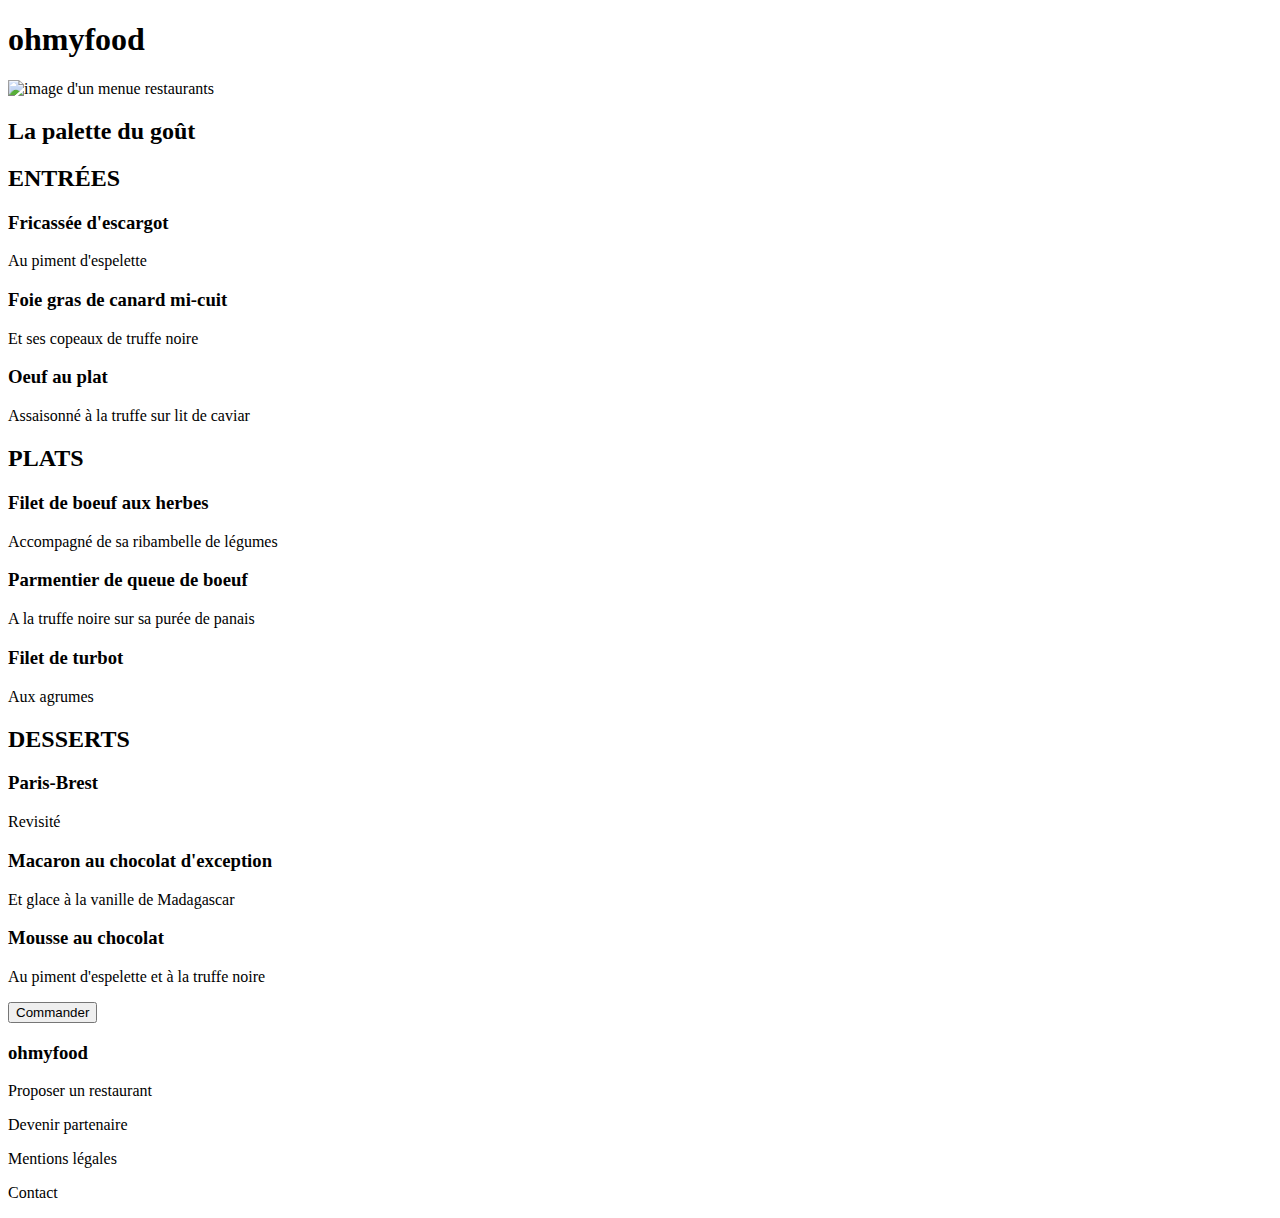
==== menu1.html @ 88846393 "page2" ====
<!DOCTYPE html>
<html lang="fr">
<head>
	<script src="https://kit.fontawesome.com/78eeed9376.js" crossorigin="anonymous"></script>	
  	<link rel="stylesheet" type="text/css" href="style_global.css">
	<link rel="stylesheet" type="text/css" href="mediaGlobal.css">
	<meta charset="utf-8">
	<meta name="viewport" content="width=device-width, initial-scale=1">
	<title>Menu-La palette du goût</title>
</head>
<body>
	<header>
    	<a href="index.html" title="Retour la page d'accueil">
      		<i class="fas fa-arrow-left"></i></a>
   		<h1>ohmyfood</h1>
	</header>
	<section>
        <img src="images/restaurants/jay-wennington-N_Y88TWmGwA-unsplash.jpg" alt="image d'un menue restaurants">  
	    <div id="ToutLesMenus">
			<div class="titre-page">
          	   	<h2>La palette du goût</h2>
            </div>
 			<div id="background-les-menus">
				<div id="bloc-categorie-menu">
					<div class="categorie-menu">
        				<h2>ENTRÉES</h2>
        					<div class="element-menu">
        	      				<h3>Fricassée d'escargot</h3>             
        	      				<p data-count="25€">Au piment d'espelette</p>   
                    		</div>
     	
        					<div class="element-menu">
        	      				<h3> Foie gras de canard mi-cuit</h3>             
        	      				<p data-count="35€">Et ses copeaux de truffe noire</p>                        
        					</div>
        	
        					<div class="element-menu">
        	      				<h3>Oeuf au plat</h3>
        	      				<p data-count="20€">Assaisonné à la truffe sur lit de caviar</p>                        
        					</div>
      				</div>

         			<div class="categorie-menu">
        				<h2>PLATS</h2>
        					<div class="element-menu">
        	        			<h3>Filet de boeuf aux herbes</h3>            
        	        			<p data-count="40€">Accompagné de sa ribambelle de légumes</p> 
        					</div>
      	
        					<div class="element-menu">
        	        			<h3> Parmentier de queue de boeuf</h3>              
        	        			<p data-count="35€">A la truffe noire sur sa purée de panais</p>       
        					</div>
      	
        					<div class="element-menu">
        	        			<h3>Filet de turbot</h3>
        	        			<p data-count="44€">Aux agrumes</p>            
        					</div>	
        			</div>

         			<div class="categorie-menu">
        				<h2>DESSERTS</h2>

        				<div class="element-menu">
        	        		<h3>Paris-Brest</h3>             
        	        		<p data-count="18€">Revisité</p>              
        				</div>
    	
        				<div class="element-menu">
        	        		<h3> Macaron au chocolat d'exception</h3>
        	        		<p data-count="22€">Et glace à la vanille de Madagascar</p>       
        				</div>
      	
        				<div class="element-menu">
        	         		<h3>Mousse au chocolat</h3>
        	         		<p data-count="23€">Au piment d'espelette et à la truffe noire</p>          
        					</div>	
        				</div>
     				</div>
       			<button type="submit">Commander</button> 
   			</div> 
   		</div>   
	</section> 

  	<footer>
  		<div id="container-footer">
  	 		<h3>ohmyfood</h3>
  	    	<div id="bloc-footer">
  	        	<div class="element-footer">
  	          		<i class="fas fa-utensils"></i>
  	          		<p>Proposer un restaurant</p> 
  	    		</div>

  	       		<div class="element-footer">
  	  	    		<i class="fas fa-hands-helping"></i>
  	  	    		<p>Devenir partenaire</p> 
  	       		</div>

  	       		<div class="element-footer">
					<p>Mentions légales</p> </div>

  	       		<div class="element-footer">
				 	<p>Contact</p> </div>
        	</div>
		</div>
  	</footer>
  
</body>
</html>
---- mediaGlobal.css ----
@media screen and (max-width: 1265px )
{
	header
	{
		width: 100%;
	}
	section
	{
		width: 100%;
	}
	.titre-page
	{
        width: 100%;
	}
	#bloc-categorie-menu
	{
		display: block;
	}
	.categorie-menu
	{
		width: auto;
		margin-bottom: 40px;
	}
	
 }
	

@media screen and (max-width: 600px )
{
	body h1
	{
		margin-bottom: 0px;
	}
	section img
	{
		height: 400px;
		margin-top: 0px;
		border-radius: 0px;
	}
	.titre-page h2
	{ 
		font-size: 2em;

	}
	#bloc-footer
	{
		flex-direction: column;	
	}
	.element-footer
	{
		display: flex;
		padding: 10px;
		}
	

}
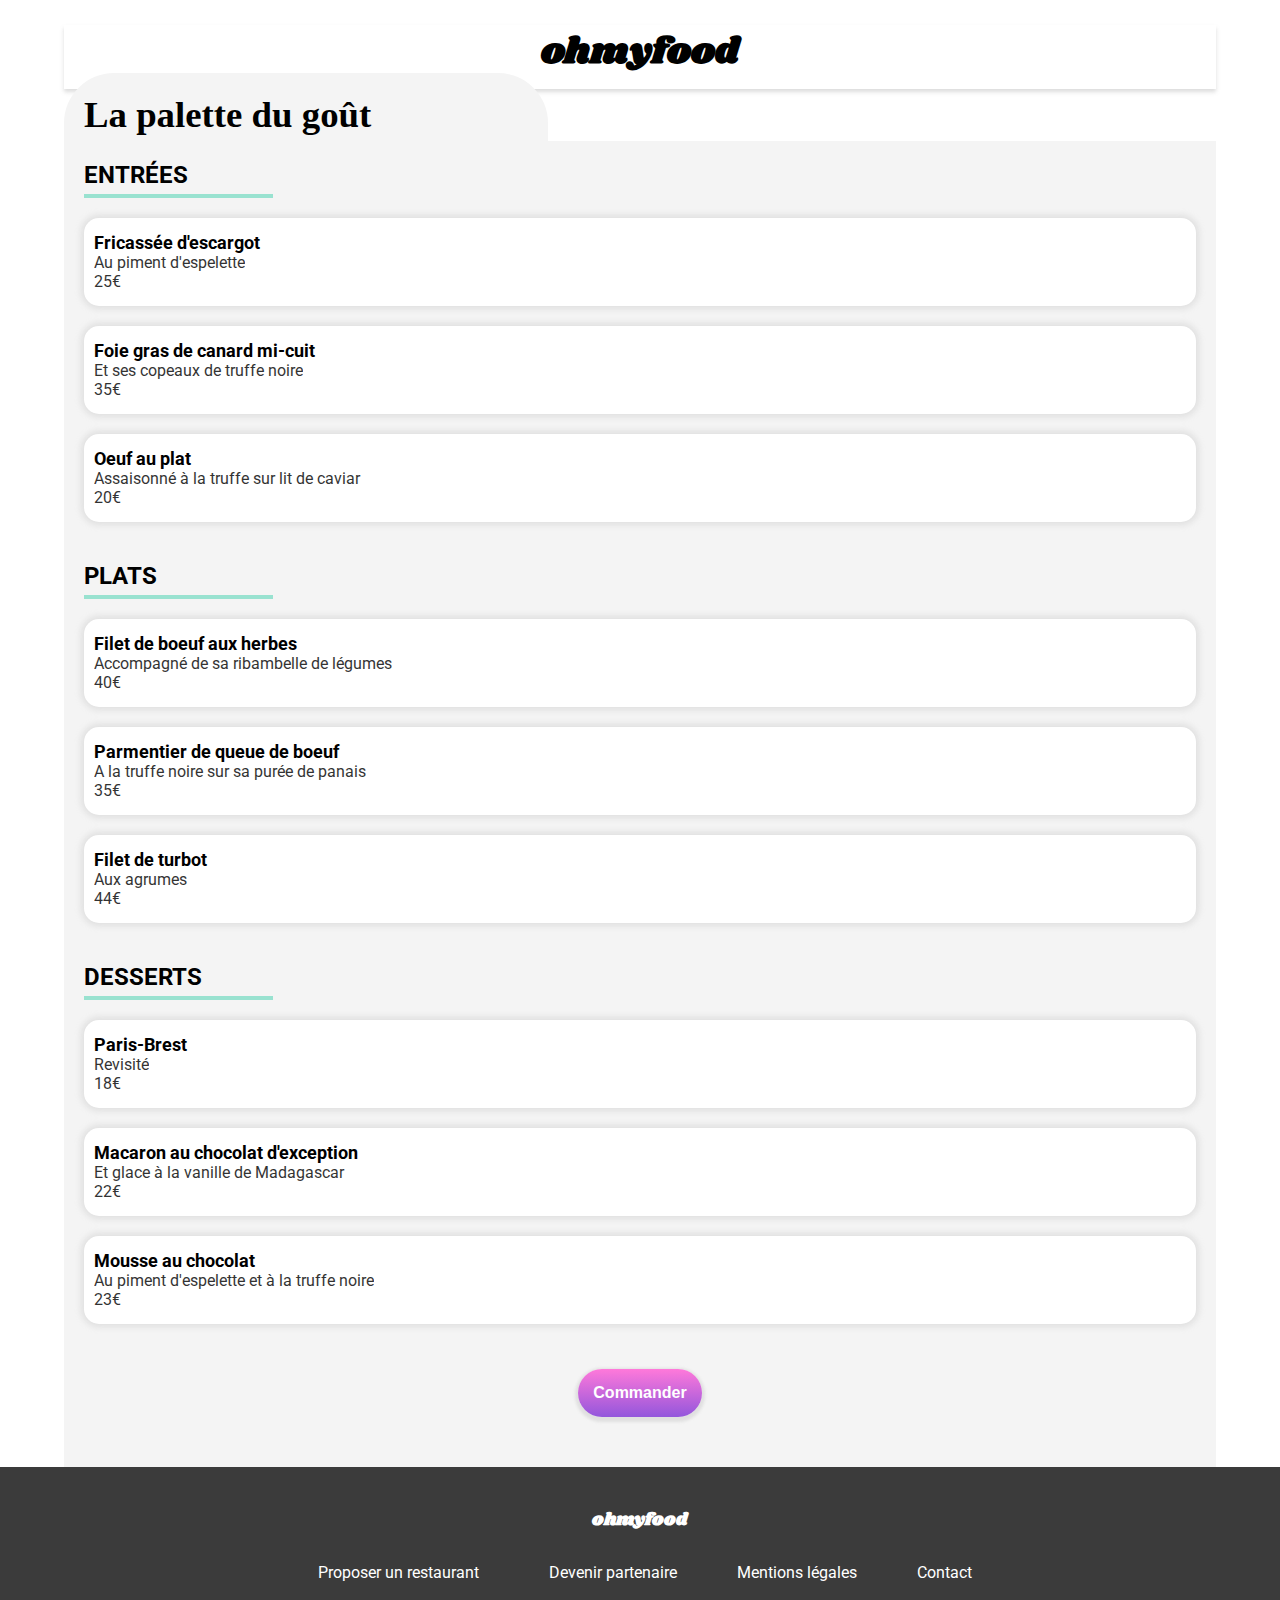
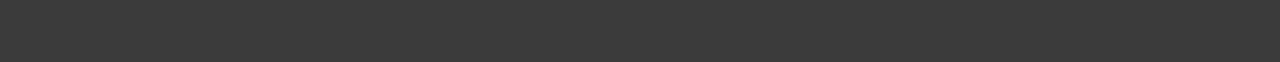
==== commit e72edded: "ajout des pages" ====
--- a/menu1.html
+++ b/menu1.html
@@ -19,6 +19,10 @@
 	    <div id="ToutLesMenus">
 			<div class="titre-page">
           	   	<h2>La palette du goût</h2>
+				<div class="iconEffet">
+					<i class="fas fa-heart fa-2x"></i>   <!-- coeur rempli-->
+					<i class="far fa-heart fa-2x"></i>  <!-- coeur vide-->
+				</div>  
             </div>
  			<div id="background-les-menus">
 				<div id="bloc-categorie-menu">
@@ -26,35 +30,41 @@
         				<h2>ENTRÉES</h2>
         					<div class="element-menu">
         	      				<h3>Fricassée d'escargot</h3>             
-        	      				<p data-count="25€">Au piment d'espelette</p>   
+        	      				<p>Au piment d'espelette</p>  
+								  <p>25€</p> 
                     		</div>
      	
         					<div class="element-menu">
         	      				<h3> Foie gras de canard mi-cuit</h3>             
-        	      				<p data-count="35€">Et ses copeaux de truffe noire</p>                        
+        	      				<p>Et ses copeaux de truffe noire</p> 
+								  <p>35€</p>                       
         					</div>
         	
         					<div class="element-menu">
         	      				<h3>Oeuf au plat</h3>
-        	      				<p data-count="20€">Assaisonné à la truffe sur lit de caviar</p>                        
-        					</div>
+        	      				<p>Assaisonné à la truffe sur lit de caviar</p>                        
+								  <p>20€</p>
+							</div>
       				</div>
 
          			<div class="categorie-menu">
         				<h2>PLATS</h2>
         					<div class="element-menu">
         	        			<h3>Filet de boeuf aux herbes</h3>            
-        	        			<p data-count="40€">Accompagné de sa ribambelle de légumes</p> 
-        					</div>
+        	        			<p >Accompagné de sa ribambelle de légumes</p> 
+								<p>40€</p>
+							</div>
       	
         					<div class="element-menu">
         	        			<h3> Parmentier de queue de boeuf</h3>              
-        	        			<p data-count="35€">A la truffe noire sur sa purée de panais</p>       
-        					</div>
+        	        			<p>A la truffe noire sur sa purée de panais</p>       
+								<p>35€</p>
+							</div>
       	
         					<div class="element-menu">
         	        			<h3>Filet de turbot</h3>
-        	        			<p data-count="44€">Aux agrumes</p>            
+        	        			<p>Aux agrumes</p>   
+								<p>44€</p>         
         					</div>	
         			</div>
 
@@ -63,18 +73,21 @@
 
         				<div class="element-menu">
         	        		<h3>Paris-Brest</h3>             
-        	        		<p data-count="18€">Revisité</p>              
+        	        		<p>Revisité</p>
+							<p>18€</p>              
         				</div>
     	
         				<div class="element-menu">
         	        		<h3> Macaron au chocolat d'exception</h3>
-        	        		<p data-count="22€">Et glace à la vanille de Madagascar</p>       
+        	        		<p>Et glace à la vanille de Madagascar</p>  
+							<p>22€</p>     
         				</div>
       	
         				<div class="element-menu">
         	         		<h3>Mousse au chocolat</h3>
-        	         		<p data-count="23€">Au piment d'espelette et à la truffe noire</p>          
-        					</div>	
+        	         		<p>Au piment d'espelette et à la truffe noire</p>          
+							 <p>23€</p>
+						</div>	
         				</div>
      				</div>
        			<button type="submit">Commander</button> 
@@ -104,6 +117,5 @@
         	</div>
 		</div>
   	</footer>
-  
-</body>
+  </body>
 </html>--- a/style_global.css
+++ b/style_global.css
@@ -0,0 +1,267 @@
+@import url("https://fonts.googleapis.com/css2?family=Roboto:wght@100;300;400;700&family=Shrikhand&display=swap");
+
+body
+{
+	font-family: 'Roboto', sans-sérif;
+	padding: 0;
+	margin: 0;
+    
+}
+body h1
+{
+    font-family: 'Shrikhand', sans-sérif;
+    text-align: center;
+    font-size: 2.3em;
+    margin-bottom: 10px;
+    padding-bottom: 10px;
+    
+}
+
+h2
+{
+    font-weight: bold;
+    margin: 0;
+}
+h3
+{
+    font-size: 1.1em;
+    margin: 0;
+}
+p
+{
+    padding: 0;
+    margin:0;
+}
+a
+{
+    text-decoration: none;
+    color: black;
+}
+
+header
+{
+    box-shadow: 0 3px 4px rgb(140 140 140 / 30%);
+    width: 90%;
+    margin: auto;
+}
+header .fas
+{
+    font-size: 1.4em;
+    position: absolute;
+    top: 40px;
+    right: 90%;
+}
+
+section
+{
+    width: 90%;
+    margin: auto;
+}
+
+section img
+{
+   width: 100%;
+   height: 800px;
+   object-fit: cover;
+   border-radius: 50px 50px 0 0;
+   margin-top: 40px;
+    
+}
+#background-les-menus
+{
+    background-color: #F4F4F4;
+    text-align: center;
+    position: relative;
+    margin-top: -100px;
+}
+
+.titre-page h2
+{
+    font-family: 'Shrikhand-Regular', sans-sérif;
+    font-size: 2.3em;
+    padding: 20px;
+}
+
+
+.titre-page
+{
+    border-radius: 50px 50px 0 0;
+    width: 42%;
+    background-color: #F4F4F4;
+    position: relative;
+    bottom: 85px;
+    
+}
+.iconEffet
+{
+    position: absolute;
+    right: 120px;
+    top: 30%;
+}
+.iconEffet .fas
+{
+    color: transparent;
+    position: relative;
+    left: 36px;
+    background: linear-gradient(#FF79DA, #9356DC);
+    background-clip: text;
+    -webkit-background-clip: text;
+    opacity: 0;
+}
+
+.iconEffet:hover .fas
+{
+    opacity: 1;
+    transition: 0.5s;
+    cursor: pointer;
+}
+.iconEffet:hover .far
+{
+    opacity: 0;
+    transition: .5s;
+    cursor: pointer;
+}
+
+
+
+ /**************Section flex****************/
+ 
+ #bloc-categorie-menu h2
+ {
+    
+     text-align: left;
+     border-bottom: 4px solid #99e2d0;
+     width: 17%;
+     padding-bottom: 5px;
+ }
+
+.element-menu
+{
+    border-radius: 15px;
+    margin-top: 20px;
+    padding: 15px 10px;
+    background: white;
+    box-shadow: 0 0 6px 3px #b1b1b14b;
+    text-align: start;
+   
+}
+
+.element-menu p
+{
+    opacity: 0.8;
+}
+
+.element-menu span
+{
+    text-align: end;
+}
+
+
+.categorie-menu  
+{
+    
+    display: flex;
+    flex-direction: column;
+    justify-content: space-around;
+    padding: 20px;
+    width: auto;
+
+}
+#background-les-menus button
+{
+    border: none;
+    padding: 15px;
+    border-radius: 25px;
+    background: linear-gradient(#FF79DA, #9356DC);
+    color: white;
+    font-weight: bold;
+    font-size: 1em;
+    margin-top: 25px;
+    box-shadow: 0 2px 3px 3px #b1b1b14b;
+    transition: transform 0.5s;
+}
+
+
+
+
+
+/************FOOTER*************/
+
+#container-footer
+ {
+    background-color: #3B3B3B;
+
+ }
+ #container-footer h3
+ {
+    font-family: 'Shrikhand', sans-sérif;
+    color: white;
+    margin: 0;
+    padding-top: 40px;
+    text-align: center;
+ }
+
+
+ .element-footer
+ {
+    display: flex;
+    padding: 30px;
+
+ }
+ #bloc-footer
+ {
+    display: flex;
+    justify-content: center;
+    padding-bottom: 50px;
+    
+ }
+
+
+footer .fas
+{
+    color: white;
+    padding-right: 10px;
+}
+footer div p
+{
+    color: white;
+}
+
+button
+{
+    border: none;
+    padding: 15px;
+    border-radius: 25px;
+    background:  #9356DC;
+    color: white;
+    font-weight: bold;
+    font-size: 1em;
+    margin-top: 25px;
+    box-shadow: 0 2px 3px 3px #b1b1b14b; 
+    margin-bottom: 50px;
+    
+}
+
+
+
+
+
+
+
+
+
+
+
+
+
+
+
+
+
+
+
+
+
+
+
+
